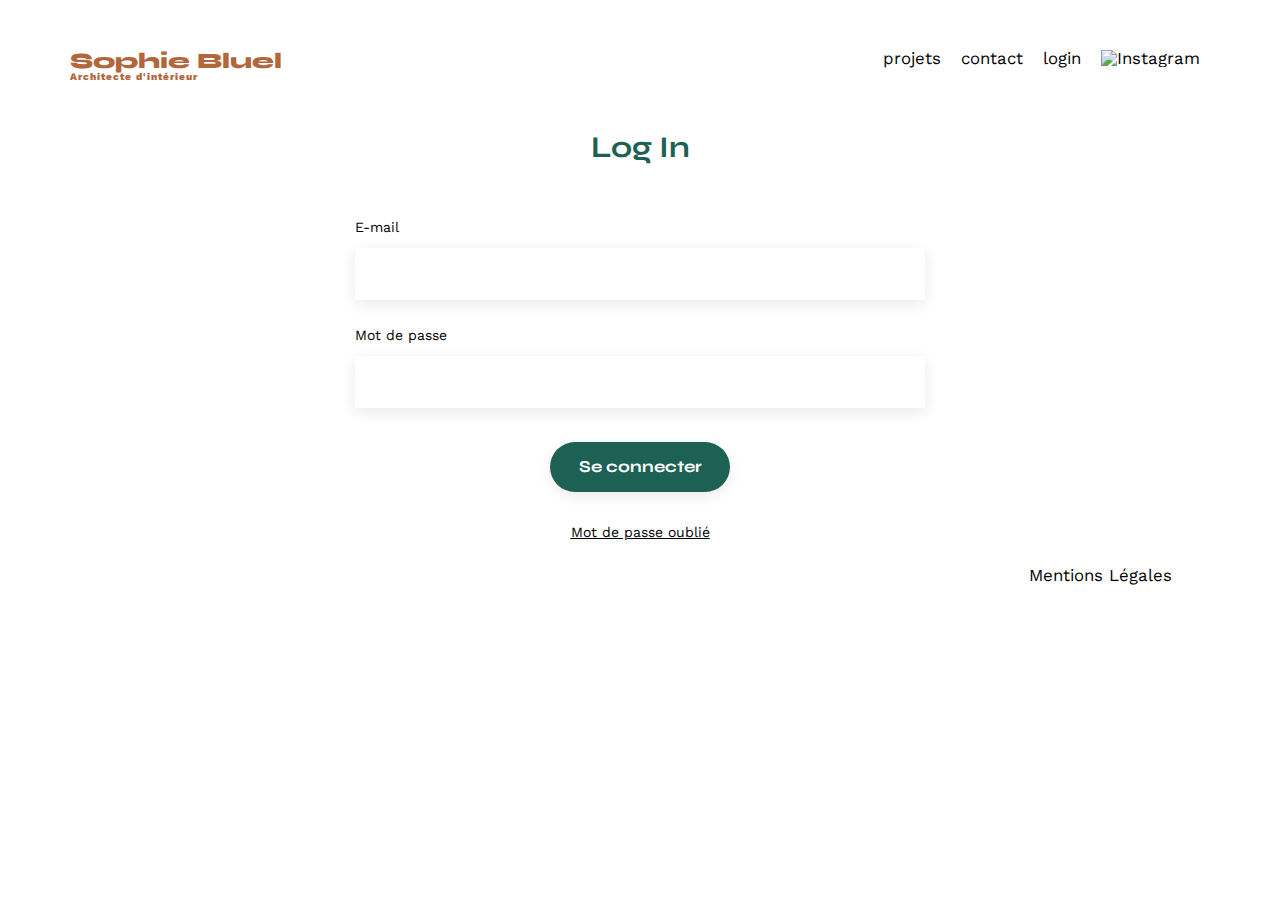
==== FrontEnd/login.html @ 28249ef2 "Création & intégration de la page de connexion" ====
<!DOCTYPE html>
<html lang="fr">
<head>
	<meta charset="UTF-8">
	<title>Sophie Bluel - Architecte d'intérieur</title>
	<meta name="viewport" content="width=device-width, initial-scale=1.0">
	<link rel="preconnect" href="https://fonts.googleapis.com">
	<link rel="preconnect" href="https://fonts.gstatic.com" crossorigin>
	<link href="https://fonts.googleapis.com/css2?family=Syne:wght@700;800&family=Work+Sans&display=swap" rel="stylesheet">
	<meta name="description" content="">
	<link rel="stylesheet" href="./assets/style.css">
	<script type="module" src="./main.js"></script>
</head>
<body>
<header>
	<h1>Sophie Bluel <span>Architecte d'intérieur</span></h1>
	<nav>
		<ul>
			<li>projets</li>
			<li>contact</li>
			<strong><li>login</li></strong>
			<li><img src="./assets/icons/instagram.png" alt="Instagram"></li>
		</ul>
	</nav>
</header>
<main>
	<section id="login">
		<h2>Log In</h2>
		<form action="#" method="post">
			<label for="email">E-mail</label>
			<input type="email" name="email" id="email">
			<label for="password">Mot de passe</label>
			<input type="password" name="password" id="password">
			<input type="submit" value="Se connecter">
		</form>
		<a href="#"><u>Mot de passe oublié</u></a> 
	</section>
</main>

<footer>
	<nav>
		<ul>
			<li>Mentions Légales</li>
		</ul>
	</nav>
</footer>
</body>
</html>
---- FrontEnd/assets/style.css ----
/* http://meyerweb.com/eric/tools/css/reset/
   v2.0 | 20110126
   License: none (public domain)
*/

html, body, div, span, applet, object, iframe,
h1, h2, h3, h4, h5, h6, p, blockquote, pre,
a, abbr, acronym, address, big, cite, code,
del, dfn, em, img, ins, kbd, q, s, samp,
small, strike, strong, sub, sup, tt, var,
b, u, i, center,
dl, dt, dd, ol, ul, li,
fieldset, form, label, legend,
table, caption, tbody, tfoot, thead, tr, th, td,
article, aside, canvas, details, embed,
figure, figcaption, footer, header, hgroup,
menu, nav, output, ruby, section, summary,
time, mark, audio, video {
	margin: 0;
	padding: 0;
	border: 0;
	font-size: 100%;
	font: inherit;
	vertical-align: baseline;
}
/* HTML5 display-role reset for older browsers */
article, aside, details, figcaption, figure,
footer, header, hgroup, menu, nav, section {
	display: block;
}
body {
	line-height: 1;
}
ol, ul {
	list-style: none;
}
blockquote, q {
	quotes: none;
}
blockquote:before, blockquote:after,
q:before, q:after {
	content: '';
	content: none;
}
table {
	border-collapse: collapse;
	border-spacing: 0;
}
/** end reset css**/
body {
	max-width: 1140px;
	margin:auto;
	font-family: 'Work Sans' ;
	font-size: 14px;
}
header {
	display: flex;
	justify-content: space-between;
	margin: 50px 0
}
section {
	margin: 50px 0
}


h1{
	display: flex;
	flex-direction: column;
	font-family: 'Syne';
	font-size: 22px;
	font-weight: 800;
	color: #B1663C
}

h1 > span {
	font-family: 'Work Sans';
	font-size:10px;
	letter-spacing: 0.1em;
;
}

h2{
	font-family: 'Syne';
	font-weight: 700;
	font-size: 30px;
	color: #1D6154
}
nav ul {
	display: flex;
	align-items: center;
	list-style-type: none;

}
nav li {
	padding: 0 10px;
	font-size: 1.2em;
}

li:hover {
	color: #B1663C;
}
#introduction {
	display: flex;
	align-items: center;
}
#introduction figure {
	flex: 1
}
#introduction img {
	display: block;
	margin: auto;
	width: 80%;
}

#introduction article {
	flex: 1
}
#introduction h2 {
	margin-bottom: 1em;
}

#introduction p {
	margin-bottom: 0.5em;
}
#portfolio h2 {
	text-align: center;
	margin-bottom: 1.5em;
}

.filtres {
	display: flex;
	justify-content: center;
	margin-bottom: 3em;
}

.filtre {
	display: flex;
	align-items: center;
	font-family: 'Syne';
	font-size: 1.2em;
	color: #1D6154;
	background-color: white;
	border-radius: 60px ;
	border: solid #1D6154 1px;
	height: 40px;
	padding: 0px 20px 0px 20px;
	margin: 0px 10px 0px 10px;
}

.filtres:hover {
	background-color: #1D6154;
	color: white;
}

.gallery {
	width: 100%;
	display: grid;
	grid-template-columns: 1fr 1fr 1fr;
	grid-column-gap: 20px;
	grid-row-gap: 20px;
}

.gallery img {
	width: 100%;

}
#contact, #login {
	width: 50%;
margin: auto;
}
#contact >*, #login > * {
	text-align: center;

}
#contact h2, #login h2{
	margin-bottom: 20px;
}
#contact form, #login form {
	text-align: left;
	margin-top:30px;
	display: flex;
	flex-direction: column;
}

#contact input, #login input {
	height: 50px;
	font-size: 1.2em;
	border: none;
	box-shadow: 0px 4px 14px rgba(0, 0, 0, 0.09);
}
#contact label, #login label {
	margin: 2em 0 1em 0;
}
#contact textarea {
	border: none;
	box-shadow: 0px 4px 14px rgba(0, 0, 0, 0.09);
}

#login a {
	color: black;
	display: flex;
	justify-content: center;
}



input[type="submit"]{
	font-family: 'Syne';
	font-weight: 700;
	color: white;
	background-color: #1D6154;
	margin : 2em auto ;
	width: 180px;
	text-align: center;
	border-radius: 60px ;
}



footer nav ul {
	display: flex;
	justify-content: flex-end;
	margin: 2em
}
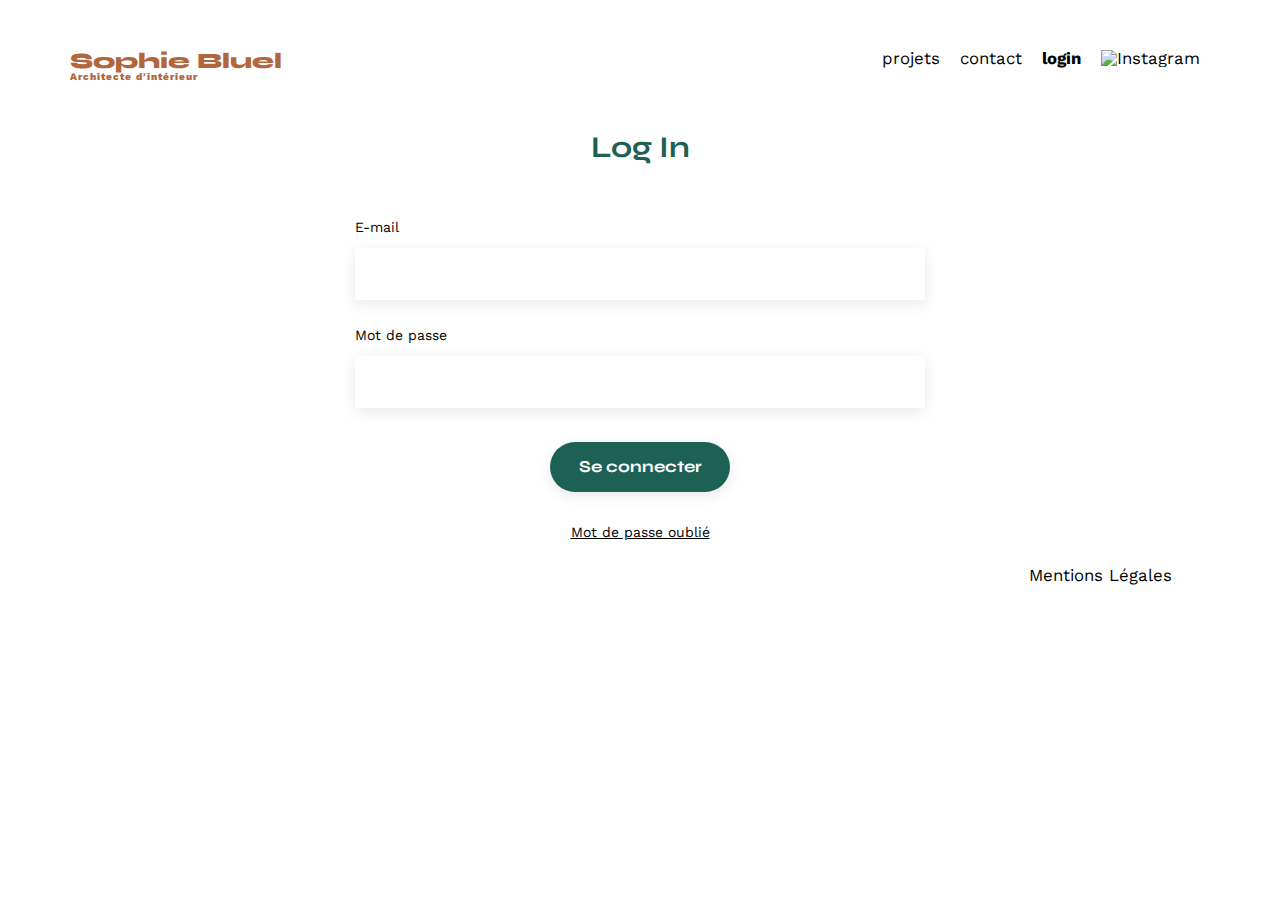
==== commit 33b2d689: "contextualisation des boutons filtres + nav linké" ====
--- a/FrontEnd/login.html
+++ b/FrontEnd/login.html
@@ -9,16 +9,16 @@
 	<link href="https://fonts.googleapis.com/css2?family=Syne:wght@700;800&family=Work+Sans&display=swap" rel="stylesheet">
 	<meta name="description" content="">
 	<link rel="stylesheet" href="./assets/style.css">
-	<script type="module" src="./main.js"></script>
+	<script type="module" src="./login.js"></script>
 </head>
 <body>
 <header>
 	<h1>Sophie Bluel <span>Architecte d'intérieur</span></h1>
 	<nav>
 		<ul>
-			<li>projets</li>
-			<li>contact</li>
-			<strong><li>login</li></strong>
+			<li><a href="./index.html#portfolio">projets</a></li>
+			<li><a href="./index.html#contact">contact</a></li>
+			<strong><li><a href="./login.html">login </a></li></strong>
 			<li><img src="./assets/icons/instagram.png" alt="Instagram"></li>
 		</ul>
 	</nav>
@@ -31,7 +31,7 @@
 			<input type="email" name="email" id="email">
 			<label for="password">Mot de passe</label>
 			<input type="password" name="password" id="password">
-			<input type="submit" value="Se connecter">
+			<input class ="boutonConnexion" type="submit" value="Se connecter">
 		</form>
 		<a href="#"><u>Mot de passe oublié</u></a> 
 	</section>
--- a/FrontEnd/assets/style.css
+++ b/FrontEnd/assets/style.css
@@ -7,7 +7,7 @@
 h1, h2, h3, h4, h5, h6, p, blockquote, pre,
 a, abbr, acronym, address, big, cite, code,
 del, dfn, em, img, ins, kbd, q, s, samp,
-small, strike, strong, sub, sup, tt, var,
+small, strike, sub, sup, tt, var,
 b, u, i, center,
 dl, dt, dd, ol, ul, li,
 fieldset, form, label, legend,
@@ -62,6 +62,10 @@
 	margin: 50px 0
 }
 
+a {
+	color: inherit; 
+	text-decoration: inherit; 
+  }
 
 h1{
 	display: flex;
@@ -147,7 +151,7 @@
 	margin: 0px 10px 0px 10px;
 }
 
-.filtres:hover {
+.filtre:focus {
 	background-color: #1D6154;
 	color: white;
 }
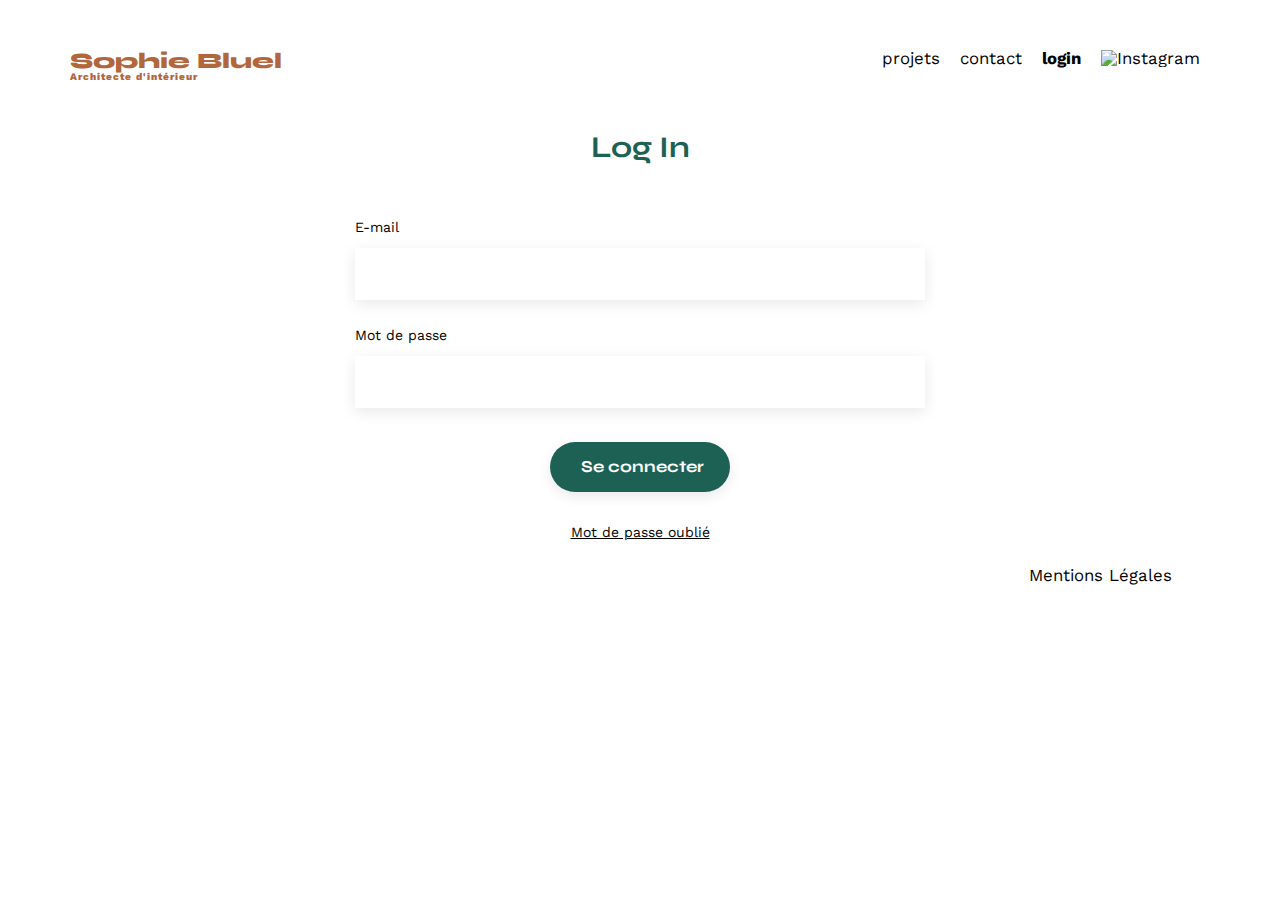
==== commit bb4beb12: "Visuels fenetre modale terminés" ====
--- a/FrontEnd/login.html
+++ b/FrontEnd/login.html
@@ -31,7 +31,8 @@
 			<input type="email" name="email" id="email">
 			<label for="password">Mot de passe</label>
 			<input type="password" name="password" id="password">
-			<input class ="boutonConnexion" type="submit" value="Se connecter">
+			<div class = "errorDisplay"></div>
+			<input class ="connectionButton" type="submit" value="Se connecter">
 		</form>
 		<a href="#"><u>Mot de passe oublié</u></a> 
 	</section>
--- a/FrontEnd/assets/style.css
+++ b/FrontEnd/assets/style.css
@@ -89,6 +89,8 @@
 	font-size: 30px;
 	color: #1D6154
 }
+
+
 nav ul {
 	display: flex;
 	align-items: center;
@@ -131,13 +133,13 @@
 	margin-bottom: 1.5em;
 }
 
-.filtres {
+.filters {
 	display: flex;
 	justify-content: center;
 	margin-bottom: 3em;
 }
 
-.filtre {
+.filter {
 	display: flex;
 	align-items: center;
 	font-family: 'Syne';
@@ -151,7 +153,7 @@
 	margin: 0px 10px 0px 10px;
 }
 
-.filtre:focus {
+.filter:focus {
 	background-color: #1D6154;
 	color: white;
 }
@@ -186,11 +188,14 @@
 	flex-direction: column;
 }
 
-#contact input, #login input {
+input, select {
 	height: 50px;
 	font-size: 1.2em;
 	border: none;
 	box-shadow: 0px 4px 14px rgba(0, 0, 0, 0.09);
+	background-color: #fff;
+	font-family: 'Work Sans';
+	padding-left: 10px;
 }
 #contact label, #login label {
 	margin: 2em 0 1em 0;
@@ -208,7 +213,7 @@
 
 
 
-input[type="submit"]{
+input[type="submit"] {
 	font-family: 'Syne';
 	font-weight: 700;
 	color: white;
@@ -219,6 +224,27 @@
 	border-radius: 60px ;
 }
 
+input[value="+ Ajouter photo"] {
+	font-family: 'Work sans';
+	font-weight: 100;
+	color: rgb(53,90,121);
+	background-color: rgb(198,208,215);
+	margin: 0;
+	width: 180px;
+	text-align: center;
+	border-radius: 60px ;
+}
+
+input[value="Valider"] {
+	margin-top:25px;
+	background-color: rgb(157,157,157);
+}
+
+.errorDisplay {
+	color: red;
+	font-size: smaller;
+}
+
 
 
 footer nav ul {
@@ -227,3 +253,96 @@
 	margin: 2em
 }
 
+.modal {
+	position: fixed;
+    display: flex;
+    align-items: center;
+    justify-content: center;
+    top: 0;
+    left: 0;
+    width: 100%;
+    height: 100%;
+	background: rgba(0, 0, 0, 0.8);
+}
+
+.modal-wrapper {
+	display:flex;
+	flex-direction: column;
+    width: 500px;
+	padding: 30px 30px 0px 30px;
+    background-color: #fff;
+	border-radius: 10px;
+}
+
+.modal-projects {
+	display: flex;
+	flex-wrap: wrap;
+	justify-content: space-between;
+	row-gap: 20px;
+	margin-left:30px;
+	margin-right:30px;
+	padding-bottom: 30px;
+	border-bottom: solid 1px rgb(170, 170, 170);
+}
+
+.modal-wrapper h3 {
+	font-size: 25px;
+	display: flex;
+	justify-content: center;
+	margin-bottom: 30px;
+}
+
+.modal-wrapper img {
+	height: 100px;
+	padding: 0px;
+}
+
+.navigationButtonsDiv {
+	display: flex;
+}
+
+.imageAndTrash {
+	position: relative;
+}
+
+.fa-trash-can {
+	background-color: black;
+	color: white;
+	padding: 3px;
+	border-radius: 2px;
+	position: absolute;
+	right: 2px;
+	top: 2px;
+}
+
+#uploadInsert {
+	display: flex;
+	flex-direction: column;
+	justify-content:space-evenly;
+	align-items: center;
+	background-color: rgb(230,239,244);
+	border-radius: 3px;
+	height: 169px;
+	
+}
+
+.fa-image {
+	color: rgb(198,208,215);
+	font-size: 60px;
+}
+
+.uploadForm {
+	display: flex;
+	flex-direction: column;
+	gap:10px;
+	margin-left: 30px;
+	margin-right: 30px;
+}
+
+hr {
+	border: 0.5px solid #B3B3B3;
+	width: -moz-available;
+	margin-bottom: 0px;
+	margin-top: 40px;
+}
+
